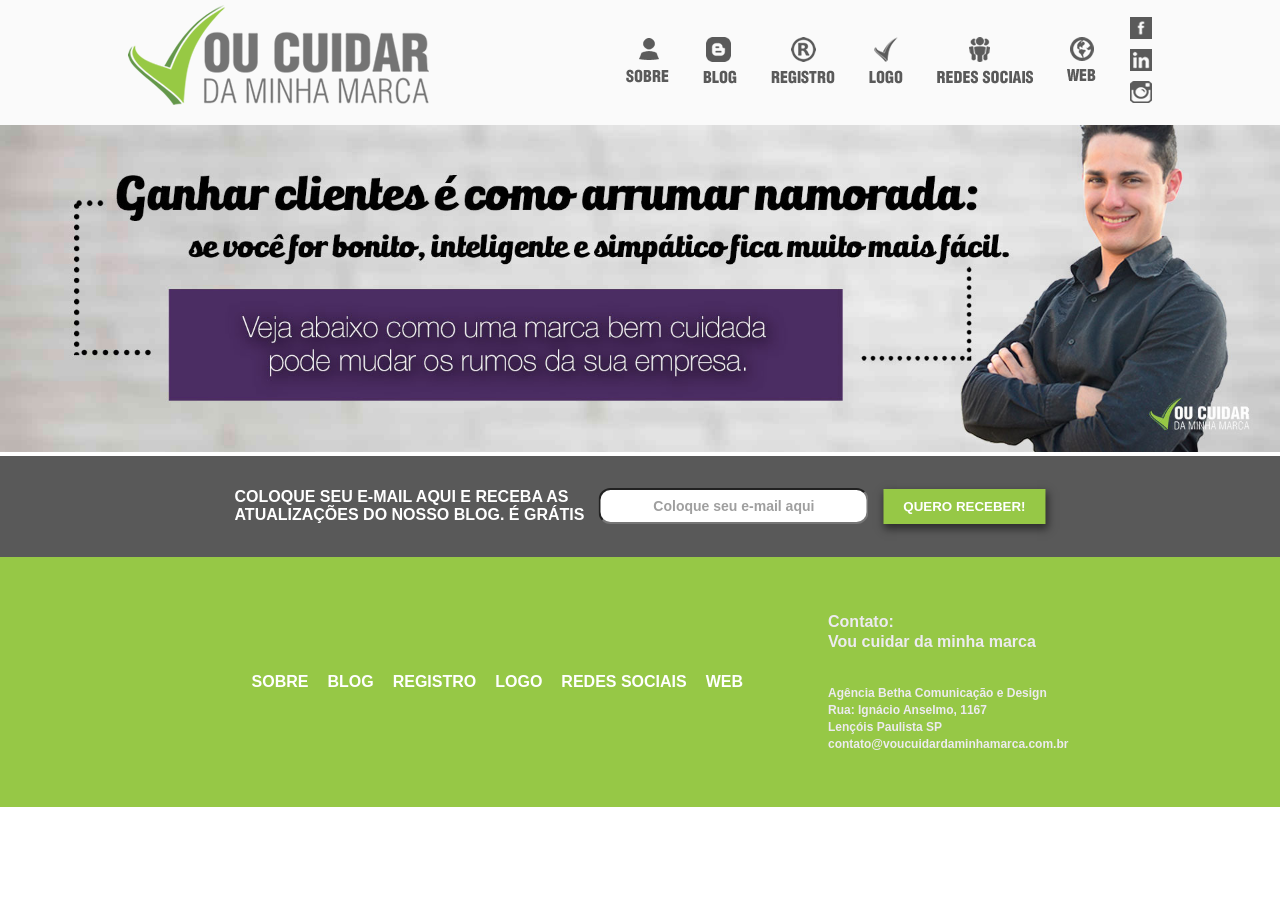
==== index.htm @ fd60e539 "Doctype and Charset" ====
<!DOCTYPE html>
<html>
    <head>
        <title>Vou cuidar da minha marca</title>
        <link rel="stylesheet" href="styles/style.css"/>
        <meta charset="utf-8">
    </head>
    <body>
        <header>
            <section class="logo"><img src="images/log_header.png"/></section>
            <section class="container-menu">
                <nav class="icons">
                    <img src="images/bt_sobre.png"/>
                    <img src="images/bt_blog.png"/>
                    <img src="images/bt_registro.png"/>
                    <img src="images/bt_logo.png"/>
                    <img src="images/bt_social_media.png"/>
                    <img src="images/bt_web.png"/>
                </nav>
                <aside class="small-icons">
                    <img src="images/bt_face.png"/>
                    <img src="images/bt_linkedin.png"/>
                    <img src="images/bt_instagram.png"/>
                </aside>
            </section>
        </header>
        <section>
            <img class="banner_home" src="images/banner1_home.jpg"/>
        </section>
        <section>
        </section>
        <footer>
            <section class="newsletter">
                <form>
                    <p>COLOQUE SEU E-MAIL AQUI E RECEBA AS<br> ATUALIZAÇÕES DO NOSSO BLOG. É GRÁTIS</p>
                    <input type="email" required ="email" size="30" placeholder="Coloque seu e-mail aqui"/>
                    <input type="submit" value="QUERO RECEBER!"/>
                </form>
            </section>
            <section class="foot-green">
                <div class="foot-container">
                    <nav>
                        <ul>
                            <li>SOBRE</li>
                            <li>BLOG</li>
                            <li>REGISTRO</li>
                            <li>LOGO</li>
                            <li>REDES SOCIAIS</li>
                            <li>WEB</li>
                        </ul>
                    </nav>
                    <aside>
                        <p>Contato:<br>Vou cuidar da minha marca</p><br><br>
                        Agência Betha Comunicação e Design<br>
                        Rua: Ignácio Anselmo, 1167<br>
                        Lençóis Paulista SP<br>
                        contato@voucuidardaminhamarca.com.br
                    </aside>
                </div>
            </section>
        </footer>
    </body>
</html>
---- styles/style.css ----
header {
    width: 100%;
    background-color:#fafafa;
    padding-top: 5px;
    padding-bottom: 10px;
    height: 110px;
}

.container-menu{
    margin-right: 10%;
    float: right;
    height: auto;
    position: relative;
    top: 50%;
    transform: translateY(-50%);
    -webkit-transform: translateY(-50%);
    -ms-transform: translateY(-50%);
}

@media screen and (max-width: 1024px){
    .container-menu{
        margin: auto !important;
        float: none !important;
        top: 0 !important;
        width: 100% !important;
    }

    .logo{
        float: none !important;
        position: relative !important;
        display: block;
/*        display: none;*/
        margin-left: 0 !important;
        margin-right: 0 !important;
        margin-bottom: 20px;
        width: 100% !important;
        height: auto !important;
        left: 50%;
    }

    .logo img{
        transform: translateX(-50%);
        -moz-transform: translateX(-50%);
        -ms-transform: translateX(-50%);
        -webkit-transform: translateX(-50%);
    }

    .icons{
        margin-left: 0;
        margin-right: 0;
        margin-bottom: 20px;
        display: block !important;
/*        display: none;*/
        float: left;
        position: relative;
        width: auto;
        left: 50%;
        transform: translateX(-50%);
        -moz-transform: translateX(-50%);
        -ms-transform: translateX(-50%);
        -webkit-transform: translateX(-50%);
    }

    .small-icons{
        display: block !important;
        width: auto;
        float: left;
        left:0;
        position: absolute;
        margin-top: 60px;
/*        position: relative !important;*/
        left: 50%;
        transform: translateX(-50%);
        -moz-transform: translateX(-50%);
        -ms-transform: translateX(-50%);
        -webkit-transform: translateX(-50%);
    }

    .small-icons img{
        display: inline-block !important;
/*        display: none;*/
        margin-top: 0 !important;
        margin-bottom: 0 !important;
    }

    header{
        height: 200px;
        margin: 0 auto;
        left: 50%;
/*        display: none;*/
    }
}

.logo{
    margin-left: 10%;
/*    margin-top: 5px;*/
    vertical-align: middle;
    width: 15.6%;
    height: auto !important;
    float: left;
}

body {
    padding: 0px;
    margin: 0px;
}

.banner_home {
    width: 100%;
}

.icons{
    height: auto;
    display: inline-block;
    vertical-align: middle;
}

.icons img {
    margin-right: 30px;
    vertical-align: middle;
}

.small-icons img{
    display: block;
    position: relative;
}

.small-icons img:first-child{
    margin-bottom: 10px;
}

.small-icons img:last-child{
    margin-top: 10px;
}

.small-icons {
    display: inline-block;
    vertical-align: middle;
}

.newsletter {
    background-color: #595959;
    height: 101px;
    width: 100%;
    display: inline-block;
}

.newsletter input[type="submit"]{
    background-color: #96c846;
    color: white;
    font-family: sans-serif;
    font-weight: bold;
    padding: 10px 20px 10px 20px;
    border: 0px;
    box-shadow: 2px 4px 8px 1px rgba(0, 0, 0, 0.5);
    margin-left: 10px;
}

.newsletter input[type="email"]{
    border-radius: 12px;
    font-size: 14px;
    text-align: center;
    padding: 4px;
    line-height: 24px;
    color: #9f9f9f;
}

::-webkit-input-placeholder { color:#9f9f9f; font-weight: 900; }
::-moz-placeholder { color:#9f9f9f; font-weight: 900; } /* firefox 19+ */
:-ms-input-placeholder { color:#9f9f9f; font-weight: 900; } /* ie */
input:-moz-placeholder { color:#9f9f9f; font-weight: 900; }

.newsletter form {
    margin: 0;
    display: inline-block;
    position: relative;
    left: 50%;
    top: 50%;
    transform: translateX(-50%) translateY(-50%);
    -ms-transform: translateX(-50%) translateY(-50%);
    -moz-transform: translateX(-50%) translateY(-50%);
    -webkit-transform: translateX(-50%) translateY(-50%);
    color: white;
    font-weight: bolder;
    font-family: sans-serif;
}

.newsletter form p, .newsletter form input {
    display: inline-block;
    vertical-align: middle;
    margin: 0;
    position: relative;
    top: 50%;
}

.newsletter form p{
    margin-right: 10px;
}

.foot-green {
    height: 250px;
    background-color: #96c846;
    width: 100%;
}

.foot-green nav ul {
    list-style: none;
    margin: 0px;
}

.foot-green nav ul li{
    display: inline;
    padding-right: 15px;
    color: #ffffff;
    font: 700 16px / 24px Helvetica;
}

.foot-green nav {
    position: relative;
    float: left;
    margin-right: 70px;
    display: inline-block;
    top: 50%;
    transform: translateY(-50%);
    -ms-transform: translateY(-50%);
    -moz-transform: translateY(-50%);
    -webkit-transform: translateY(-50%);
}

.foot-container {
    float: left;
    position: relative;
    left: 50%;
    transform: translateX(-50%);
    height: 100%;
    width: auto;
}

.foot-container aside {
    position: relative;
    display: inline-block;
    float: left;
    top: 50%;
    transform: translateY(-50%);
    -ms-transform: translateY(-50%);
    -moz-transform: translateY(-50%);
    -webkit-transform: translateY(-50%);

    color: #edebf0;
    font: 600 12px / 16.8px Helvetica;
}

.foot-container aside p{
    margin: 0px;
    font: 600 16px / 20px Helvetica;
    color: #edebf0;
}
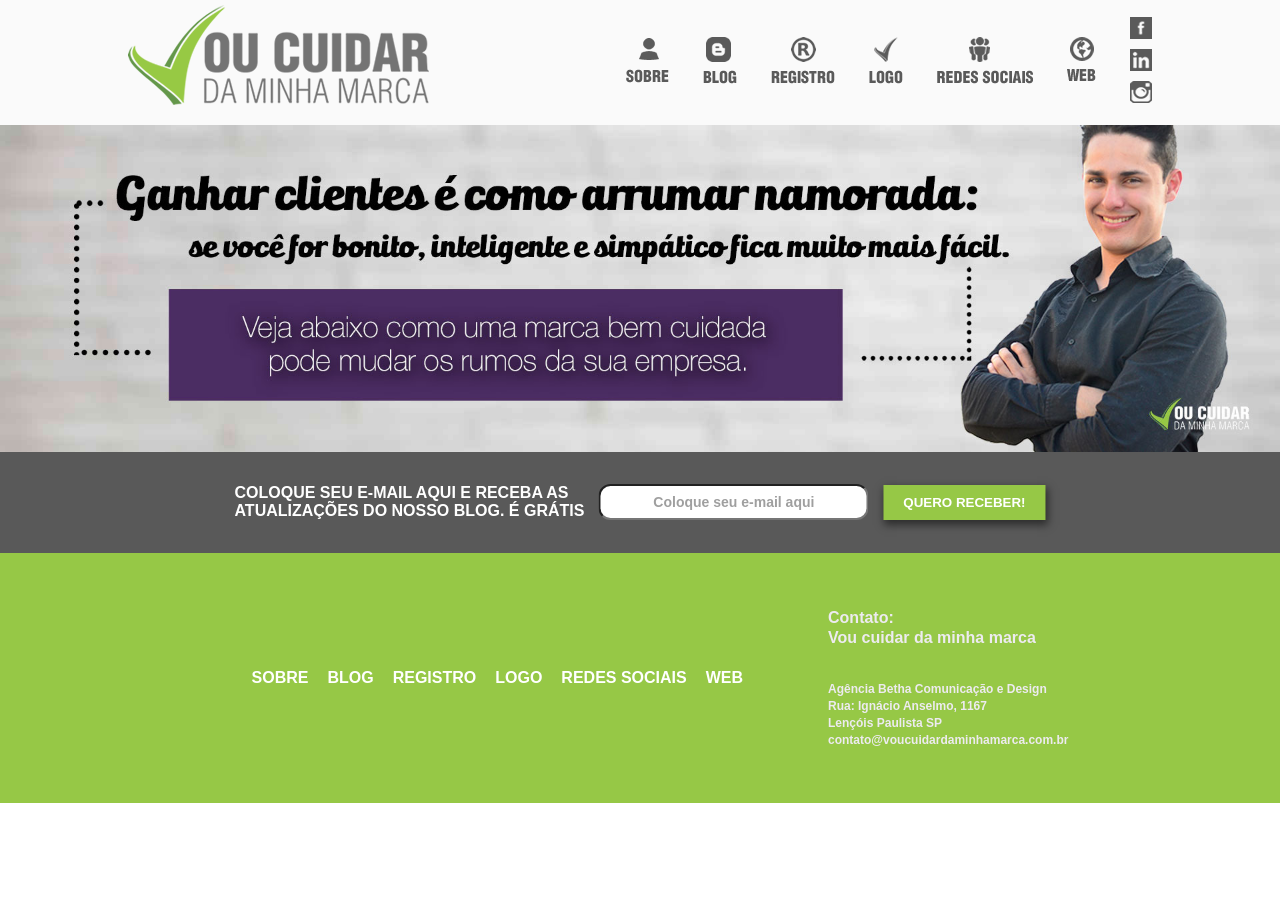
==== commit 5e1e2a06: "Ajuste padding img | Rodapé mobile" ====
--- a/index.htm
+++ b/index.htm
@@ -26,8 +26,6 @@
         </header>
         <section>
             <img class="banner_home" src="images/banner1_home.jpg"/>
-        </section>
-        <section>
         </section>
         <footer>
             <section class="newsletter">
--- a/styles/style.css
+++ b/styles/style.css
@@ -34,12 +34,13 @@
         margin-left: 0 !important;
         margin-right: 0 !important;
         margin-bottom: 20px;
-        width: 100% !important;
+        width: auto !important;
         height: auto !important;
-        left: 50%;
     }
 
     .logo img{
+        position: relative;
+        left: 50%;
         transform: translateX(-50%);
         -moz-transform: translateX(-50%);
         -ms-transform: translateX(-50%);
@@ -90,6 +91,23 @@
         left: 50%;
 /*        display: none;*/
     }
+
+    .newsletter{
+        display: none !important;
+    }
+
+    .foot-green {
+        height: 60px !important;
+    }
+
+    .foot-green aside{
+        display: none !important;
+    }
+
+    .foot-green nav{
+        display: none !important;
+    }
+
 }
 
 .logo{
@@ -108,6 +126,7 @@
 
 .banner_home {
     width: 100%;
+    vertical-align: bottom;
 }
 
 .icons{
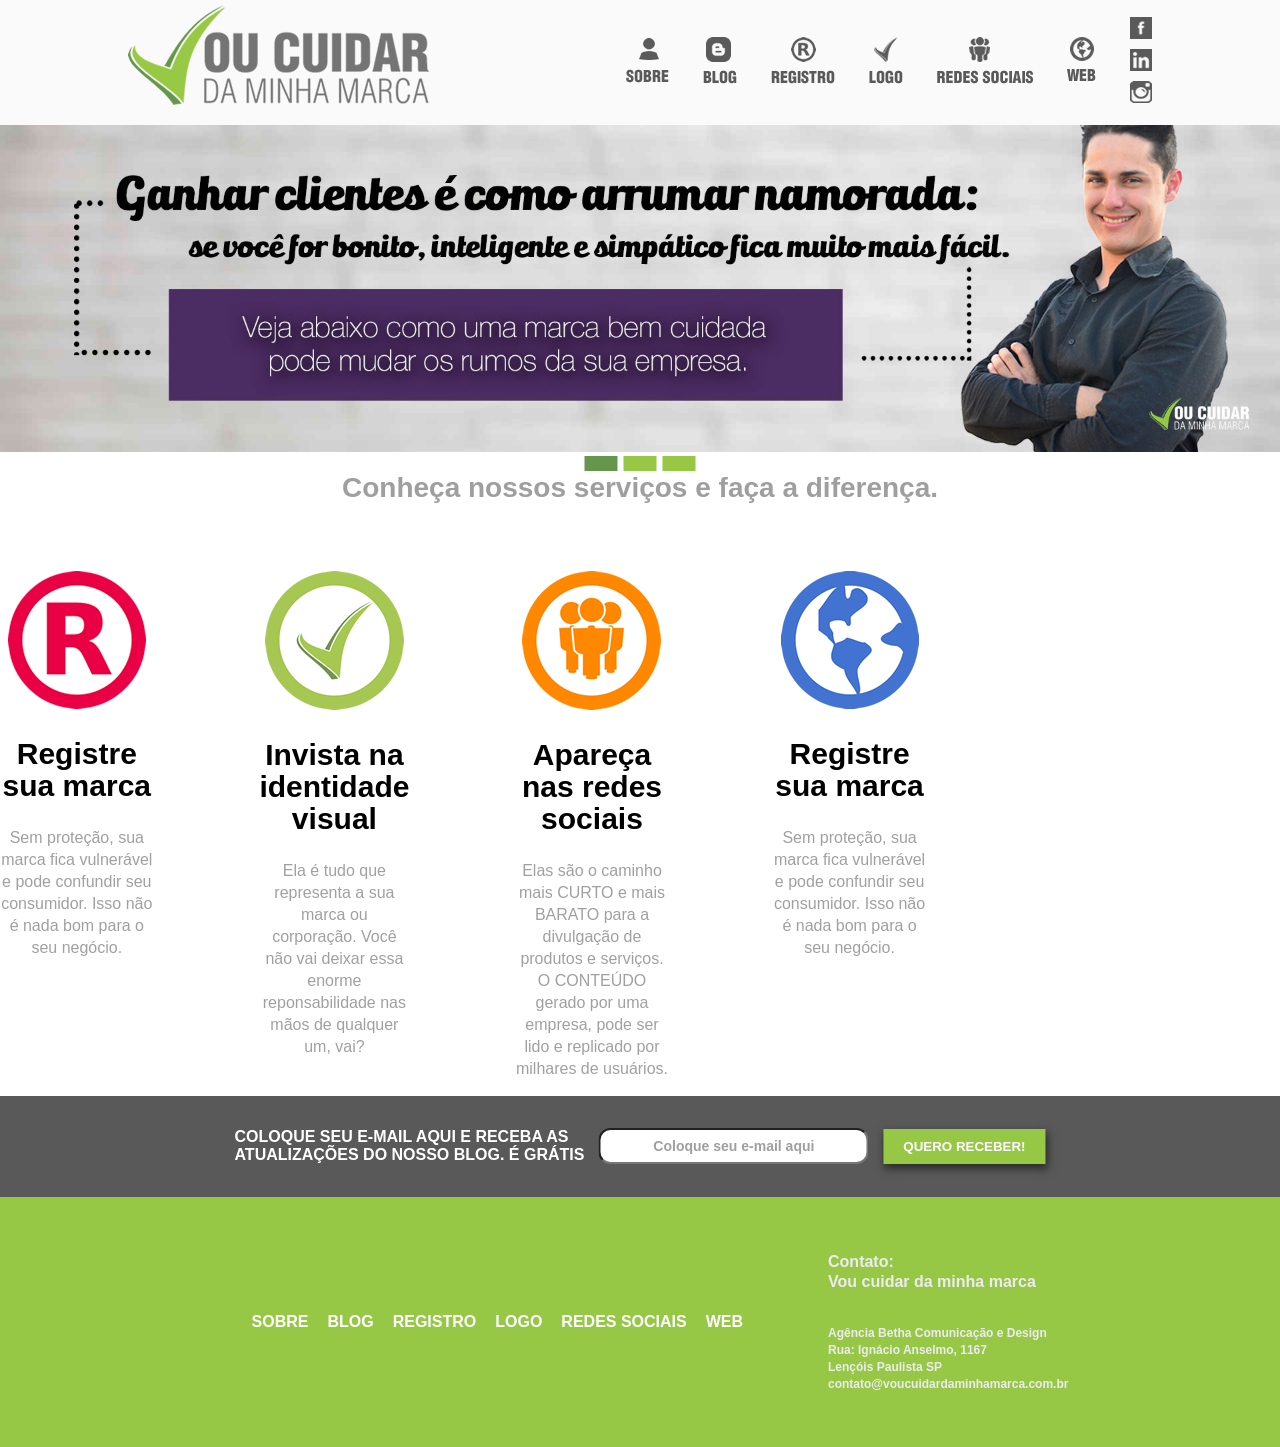
==== commit bcfd6537: "Serviços/Produtos" ====
--- a/index.htm
+++ b/index.htm
@@ -26,6 +26,36 @@
         </header>
         <section>
             <img class="banner_home" src="images/banner1_home.jpg"/>
+            <ul class="switch">
+                <li class="sw-icon sw-selected"></li>
+                <li class="sw-icon"></li>
+                <li class="sw-icon"></li>
+            </ul>
+        </section>
+        <section class="services">
+            <h2>Conheça nossos serviços e faça a diferença.</h2>
+            <div class="services-blocks">
+                <div class="services-block">
+                    <img src="images/icon_registro_red.png"/>
+                    <h1>Registre sua marca</h1>
+                    <p>Sem proteção, sua marca fica vulnerável e pode confundir seu consumidor. Isso não é nada bom para o seu negócio.</p>
+                </div>
+                <div class="services-block">
+                    <img src="images/icon_logo_green.png"/>
+                    <h1>Invista na identidade visual</h1>
+                    <p>Ela é tudo que representa a sua marca ou corporação. Você não vai deixar essa enorme reponsabilidade nas mãos de qualquer um, vai?</p>
+                </div>
+                <div class="services-block">
+                    <img src="images/icon_redes_orange.png"/>
+                    <h1>Apareça nas redes sociais</h1>
+                    <p>Elas são o caminho mais CURTO e mais BARATO para a divulgação de produtos e serviços. O CONTEÚDO gerado por uma empresa, pode ser lido e replicado por milhares de usuários.</p>
+                </div>
+                <div class="services-block">
+                    <img src="images/icon_web_blue.png"/>
+                    <h1>Registre sua marca</h1>
+                    <p>Sem proteção, sua marca fica vulnerável e pode confundir seu consumidor. Isso não é nada bom para o seu negócio.</p>
+                </div>
+            </div>
         </section>
         <footer>
             <section class="newsletter">
--- a/styles/style.css
+++ b/styles/style.css
@@ -275,3 +275,77 @@
     font: 600 16px / 20px Helvetica;
     color: #edebf0;
 }
+
+.switch{
+    list-style-type: none;
+    position: relative;
+    width: auto;
+    margin: 4px 0 4px 0;
+    height: 15px;
+    font-size: 0px;
+    left: 50%;
+    padding: 0;
+    float: left;
+    transform: translateX(-50%);
+    -ms-transform: translateX(-50%);
+    -moz-transform: translateX(-50%);
+    -webkit-transform: translateX(-50%);
+
+}
+
+.sw-icon {
+    display: inline-block;
+    width:33px;
+    height: 15px;
+    background-color:#96c846;
+    margin-right: 6px;
+}
+
+.sw-icon:last-child{
+    margin-right: 0px !important;
+}
+
+
+.sw-selected{
+    background-color: #64964b;
+}
+
+.services-block {
+    width: 12%;
+    text-align: center;
+    display: inline-block;
+    margin-right: 100px;
+    vertical-align: top;
+}
+
+.services-block:last-child {
+    margin-right: 0px !important;
+}
+
+.services-block h1{
+    color: #000000;
+    font: 900 30px / 32px Helvetica;
+    text-align: center;
+}
+
+.services-block p{
+    font: 16px / 22px Helvetica;
+    color: #a0a0a0;
+    text-align: center;
+}
+
+.services h2{
+    text-align: center;
+    font: 900 28px / 26px Helvetica;
+    color: #9f9f9f;
+    margin-bottom: 70px;
+}
+
+.services-blocks {
+    display: inline;
+    position: relative;
+}
+
+
+
+
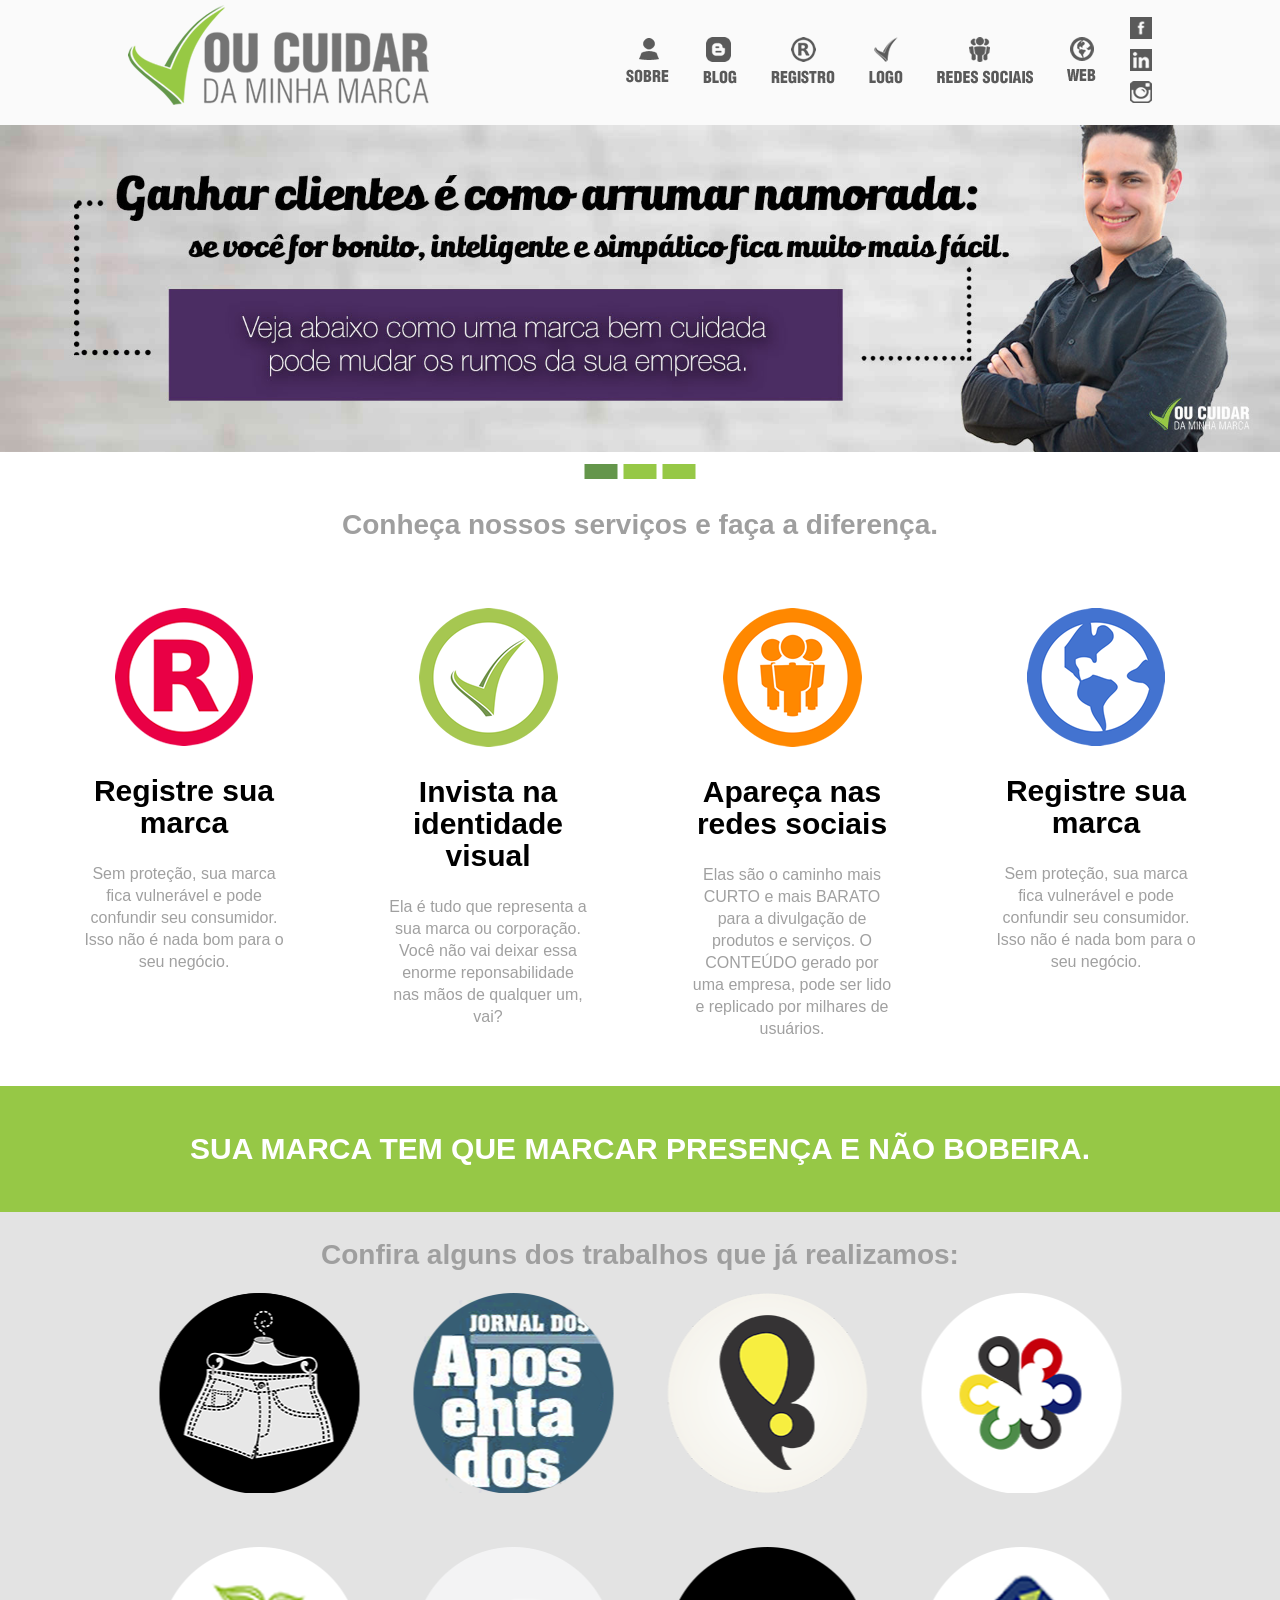
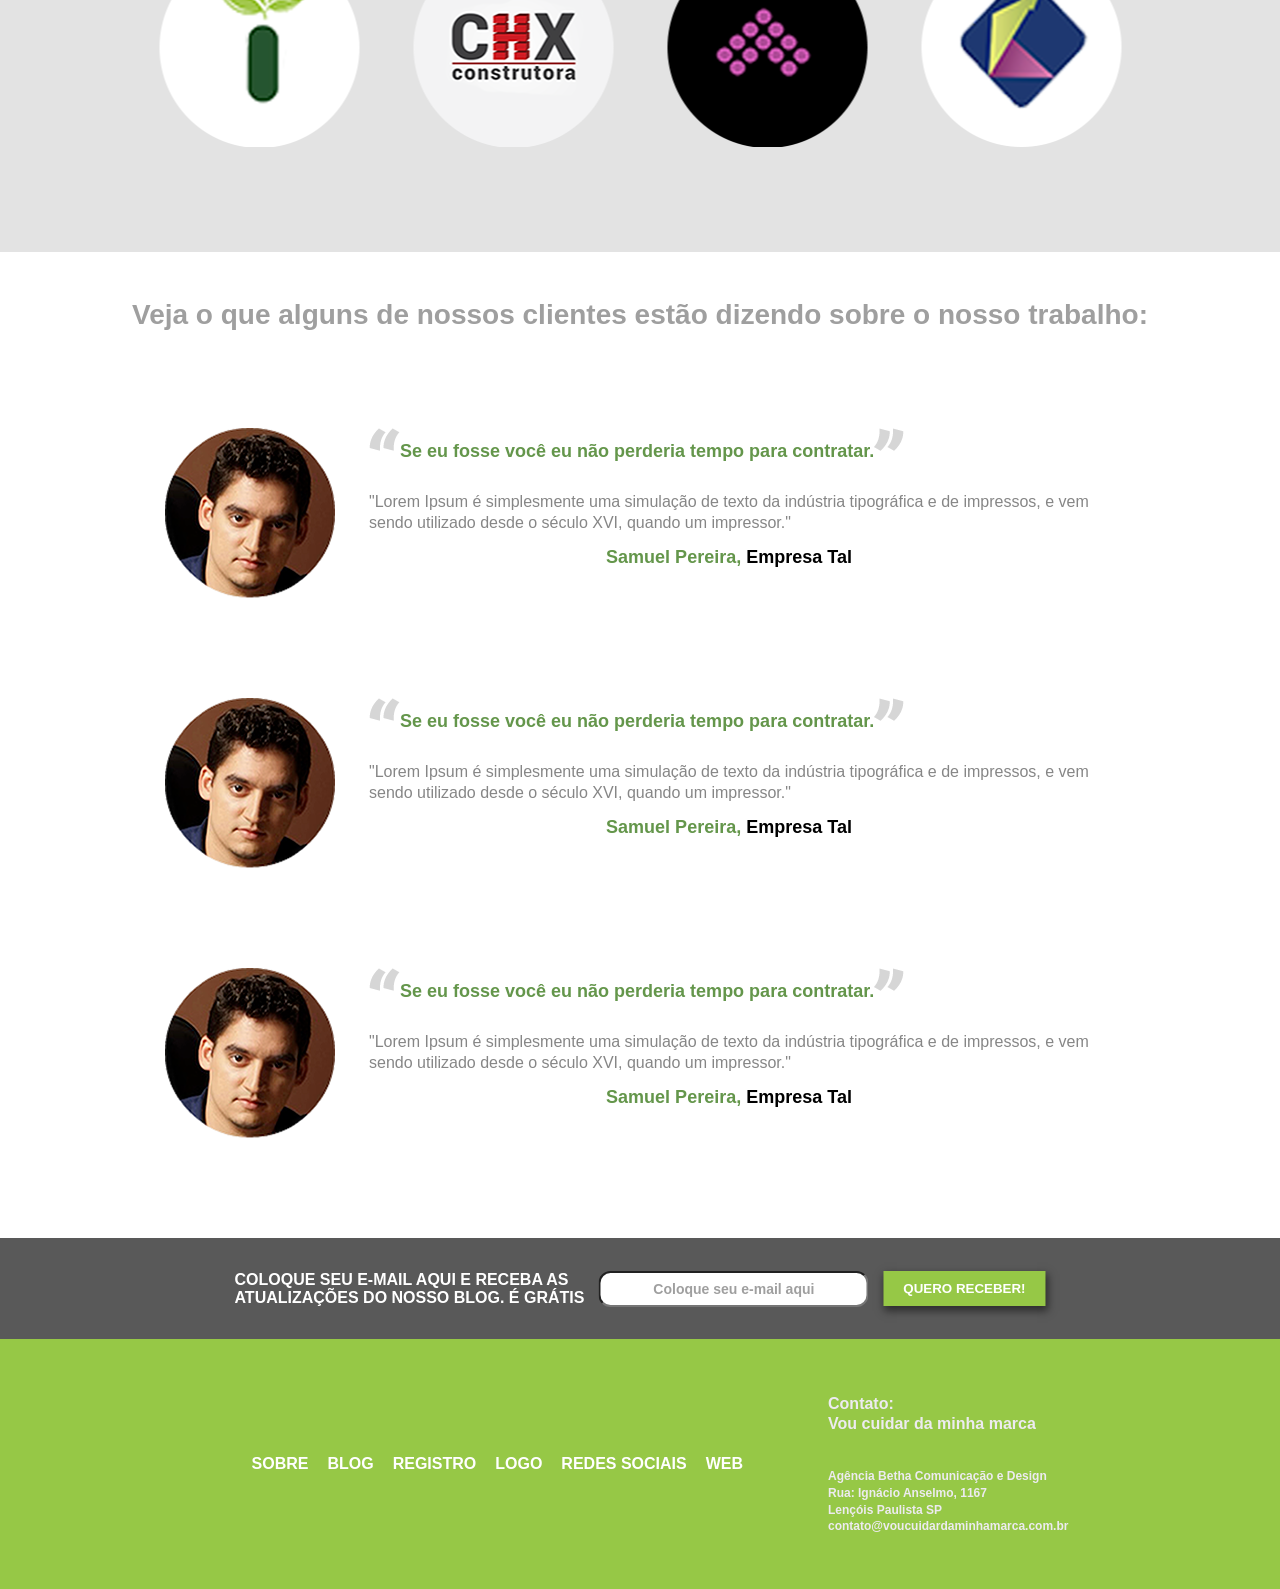
==== commit 7216a483: "Serviços / Teste Navegador / Depoimentos" ====
--- a/index.htm
+++ b/index.htm
@@ -33,7 +33,7 @@
             </ul>
         </section>
         <section class="services">
-            <h2>Conheça nossos serviços e faça a diferença.</h2>
+            <h2 class="subtituloH2 txtCenter">Conheça nossos serviços e faça a diferença.</h2>
             <div class="services-blocks">
                 <div class="services-block">
                     <img src="images/icon_registro_red.png"/>
@@ -57,6 +57,53 @@
                 </div>
             </div>
         </section>
+        <section class="faixa-verde">
+            <p>SUA MARCA TEM QUE MARCAR PRESENÇA E NÃO BOBEIRA.
+        </section>
+
+        <section class="trabalhos">
+            <h2 class="subtituloH2 txtCenter">Confira alguns dos trabalhos que já realizamos:</h2>
+            <div class="imgs-trabalhos">
+                <img src="images/icon_cantinho.png"/>
+                <img src="images/icon_jornal.png"/>
+                <img src="images/icon_betha.png"/>
+                <img src="images/icon_aapilpr.png"/>
+                <img src="images/icon_agriar.png"/>
+                <img src="images/icon_chx.png"/>
+                <img src="images/icon_autoestima.png"/>
+                <img src="images/icon_financeira.png"/>
+            </div>
+            <div class="clear"></div>
+        </section>
+
+        <section class="clientes">
+            <h2 class="subtituloH2 txtCenter">Veja o que alguns de nossos clientes estão dizendo sobre o nosso trabalho:</h2>
+            <div class="cliente-block">
+                <img src="images/icon_cliente1.png"/>
+                <div class="depoimento">
+                    <img src="images/aspas_abre.png" class="abre-aspas"/><h1 class="subtituloH1 depH1 aspas">Se eu fosse você eu não perderia tempo para contratar.</h1><img src="images/aspas_fecha.png"  class="fecha-aspas"/>
+                    <p>"Lorem Ipsum é simplesmente uma simulação de texto da indústria tipográfica e de impressos, e vem sendo utilizado desde o século XVI, quando um impressor."</p>
+                    <h1 class="subtituloH1 txtCenter"><span class="depH1">Samuel Pereira,</span> Empresa Tal</h1>
+                </div>
+            </div>
+            <div class="cliente-block">
+                <img src="images/icon_cliente1.png"/>
+                <div class="depoimento">
+                    <img src="images/aspas_abre.png" class="abre-aspas"/><h1 class="subtituloH1 depH1 aspas">Se eu fosse você eu não perderia tempo para contratar.</h1><img src="images/aspas_fecha.png"  class="fecha-aspas"/>
+                    <p>"Lorem Ipsum é simplesmente uma simulação de texto da indústria tipográfica e de impressos, e vem sendo utilizado desde o século XVI, quando um impressor."</p>
+                    <h1 class="subtituloH1 txtCenter"><span class="depH1">Samuel Pereira,</span> Empresa Tal</h1>
+                </div>
+            </div>
+            <div class="cliente-block">
+                <img src="images/icon_cliente1.png"/>
+                <div class="depoimento">
+                    <img src="images/aspas_abre.png" class="abre-aspas"/><h1 class="subtituloH1 depH1 aspas">Se eu fosse você eu não perderia tempo para contratar.</h1><img src="images/aspas_fecha.png"  class="fecha-aspas"/>
+                    <p>"Lorem Ipsum é simplesmente uma simulação de texto da indústria tipográfica e de impressos, e vem sendo utilizado desde o século XVI, quando um impressor."</p>
+                    <h1 class="subtituloH1 txtCenter"><span class="depH1">Samuel Pereira,</span> Empresa Tal</h1>
+                </div>
+            </div>
+        </section>
+
         <footer>
             <section class="newsletter">
                 <form>
--- a/styles/style.css
+++ b/styles/style.css
@@ -41,10 +41,12 @@
     .logo img{
         position: relative;
         left: 50%;
-        transform: translateX(-50%);
-        -moz-transform: translateX(-50%);
-        -ms-transform: translateX(-50%);
-        -webkit-transform: translateX(-50%);
+        transform: translateX(-50%) scale(1.8);
+        -moz-transform: translateX(-50%) scale(1.8);
+        -ms-transform: translateX(-50%) scale(1.8);
+        -webkit-transform: translateX(-50%) scale(1.8);
+        padding-top: 30px;
+        margin-bottom: 80px;
     }
 
     .icons{
@@ -63,8 +65,16 @@
         -webkit-transform: translateX(-50%);
     }
 
+    .icons img{
+        transform: scale(1.5);
+        margin-right: 100px !important;
+    }
+
+    .icons img:last-child{
+        margin-right: 0px !important;
+    }
     .small-icons{
-        display: block !important;
+        display: none !important;
         width: auto;
         float: left;
         left:0;
@@ -86,7 +96,7 @@
     }
 
     header{
-        height: 200px;
+        height: 300px !important;
         margin: 0 auto;
         left: 50%;
 /*        display: none;*/
@@ -106,6 +116,97 @@
 
     .foot-green nav{
         display: none !important;
+    }
+
+    .services-block {
+        width: 100% !important;
+        text-align: center;
+        margin-right: 0px !important;
+        display: block !important;
+        vertical-align: top;
+        margin-top: 140px !important;
+        left: 0 !important;
+    }
+
+    .services-block:first-child {
+	   margin-top: 0px !important;
+    }
+
+    .services-block p{
+        font: 900 50px / 50px Helvetica!important;
+        padding-left: 10%;
+        padding-right: 10%;
+    }
+
+    .services-block h1{
+        font: 900 70px / 70px Helvetica!important;
+    }
+
+    .subtituloH2 {
+        font: 900 48px / 46px Helvetica !important;
+        color: #9f9f9f;
+    }
+
+    .services h2{
+	   padding: 0 10% 0 10% !important;
+    }
+
+    .aspas:before{
+        content: url("../images/aspas_abre.png");
+    }
+
+    .aspas:after{
+        content: url("../images/aspas_fecha.png");
+    }
+
+    .depH1{
+        display: block !important;
+        color: #64964b;
+        text-align: center;
+    }
+
+    .cliente-block p{
+        font: 36px / 41.2px Helvetica !important;
+        color: #868686;
+        display: block;
+        vertical-align: middle;
+        padding: 0 12% 0 12%;
+        text-align: center;
+    }
+    .cliente-block {
+        margin: 100px 0 100px 0;
+        vertical-align: middle;
+        display: block;
+        width: 100%;
+    }
+
+    .subtituloH1 {
+        font: 900 28px / 26.8px Helvetica !important;
+    }
+
+    .depoimento {
+        width: 100% !important;
+        max-width: 100% !important;
+        display: inline-block;
+        margin-left: 0px !important;
+    }
+
+    .abre-aspas {
+        display: none !important;
+    }
+
+    .fecha-aspas {
+        display: none !important;
+    }
+
+    .cliente-block img{
+        left: 50%;
+        position: relative;
+        transform: translateX(-50%);
+        -ms-transform: translateX(-50%);
+        -moz-transform: translateX(-50%);
+        -webkit-transform: translateX(-50%);
+
     }
 
 }
@@ -280,7 +381,7 @@
     list-style-type: none;
     position: relative;
     width: auto;
-    margin: 4px 0 4px 0;
+    margin: 12px 0 4px 0;
     height: 15px;
     font-size: 0px;
     left: 50%;
@@ -311,10 +412,11 @@
 }
 
 .services-block {
-    width: 12%;
-    text-align: center;
-    display: inline-block;
+    width: 200px;
+    min-width: 12%;
+    text-align: center;
     margin-right: 100px;
+    display: inline-block;
     vertical-align: top;
 }
 
@@ -335,17 +437,129 @@
 }
 
 .services h2{
-    text-align: center;
+    margin-bottom: 70px;
+    margin-top: 60px;
+}
+
+.subtituloH2 {
     font: 900 28px / 26px Helvetica;
     color: #9f9f9f;
-    margin-bottom: 70px;
+}
+
+.txtCenter{
+    text-align: center;
 }
 
 .services-blocks {
+    position: relative;
+    height: 100%;
+    display: inline-block;
+    left: 50%;
+    transform: translateX(-50%);
+    -ms-transform: translateX(-50%);
+    -moz-transform: translateX(-50%);
+    -webkit-transform: translateX(-50%);
+    vertical-align: bottom;
+}
+
+.services {
+    width: 100%;
+}
+
+.faixa-verde {
+    height: 126px;
+    background-color: #96c846;
+}
+
+.faixa-verde p {
+    font: 900 30px / 30px Helvetica;
+    color: #ffffff;
+    text-align: center;
+    position: relative;
+    top: 50%;
+    transform: translateY(-50%);
+    -ms-transform: translateY(-50%);
+    -moz-transform: translateY(-50%);
+    -webkit-transform: translateY(-50%);
+}
+
+.trabalhos {
+    background-color: #e3e3e3;
+    height: auto;
+    min-height: 640px;
+}
+
+.trabalhos h2{
+    margin: 0px;
+    padding-top: 30px;
+}
+
+.imgs-trabalhos img{
+    margin-right: 25px;
+    margin-left: 25px;
     display: inline;
-    position: relative;
-}
-
-
-
-
+    margin-bottom: 25px;
+    margin-top: 25px;
+}
+
+.imgs-trabalhos {
+    max-width: 1025px;
+    left: 50%;
+    position: relative;
+    transform: translateX(-50%);
+    height: auto;
+    text-align: center;
+}
+
+.clear {
+    clear:both;
+}
+
+.clientes {
+    background-color: #FFF;
+    height: 100%;
+    width: 100%;
+}
+
+.clientes h2{
+    margin-top: 50px;
+}
+
+.cliente-block img{
+    display: inline-block;
+    vertical-align: top;
+}
+
+.depH1{
+    display: inline-block;
+    color: #64964b;
+}
+
+.cliente-block p{
+    font: 16px / 21.2px Helvetica;
+    color: #868686;
+    display: block;
+    vertical-align: middle;
+}
+.cliente-block {
+    position: relative;
+    margin: 100px 0 100px 0;
+    vertical-align: middle;
+    display: block;
+    max-width: 950px;
+    left: 50%;
+    transform: translateX(-50%);
+    -ms-transform: translateX(-50%);
+    -webkit-transform: translateX(-50%);
+    -moz-transform: translateX(-50%);
+}
+
+.subtituloH1 {
+    font: 900 18px / 16.8px Helvetica;
+}
+
+.depoimento {
+    max-width: 720px;
+    display: inline-block;
+    margin-left: 30px;
+}
